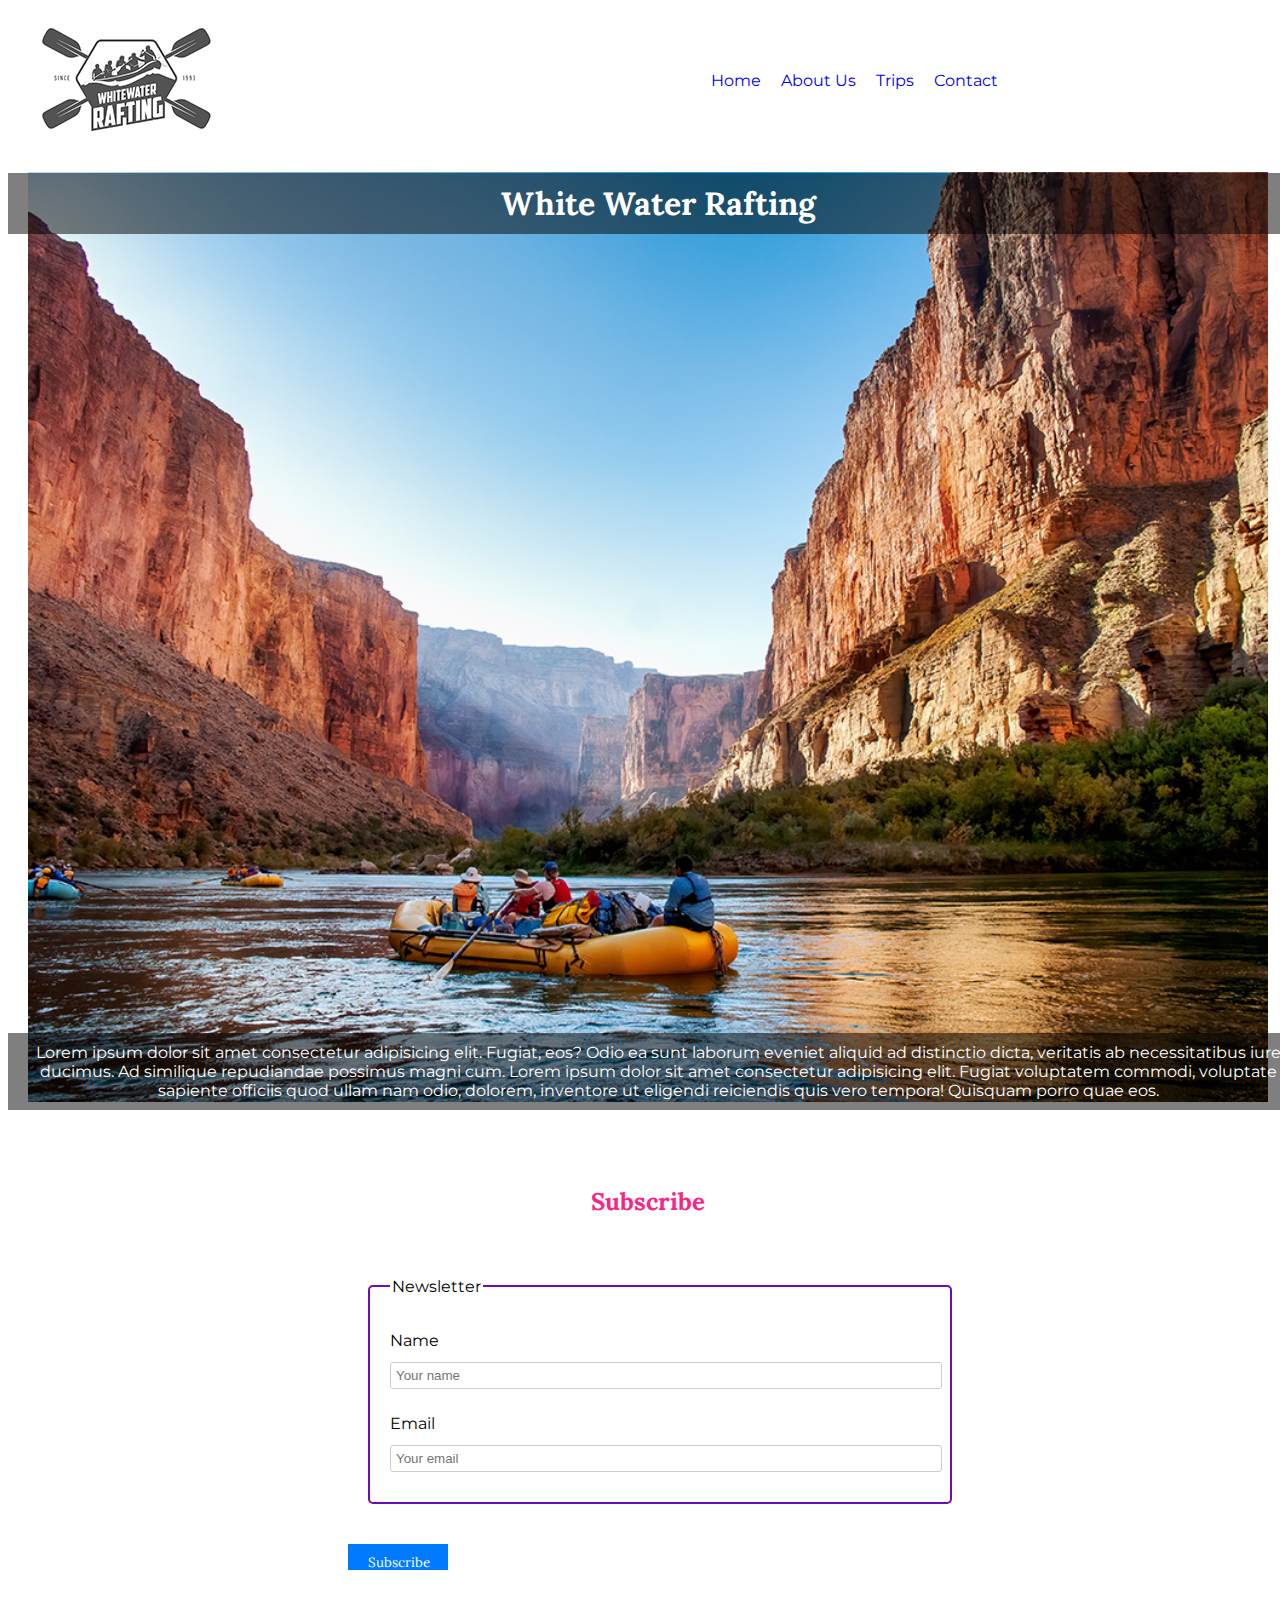
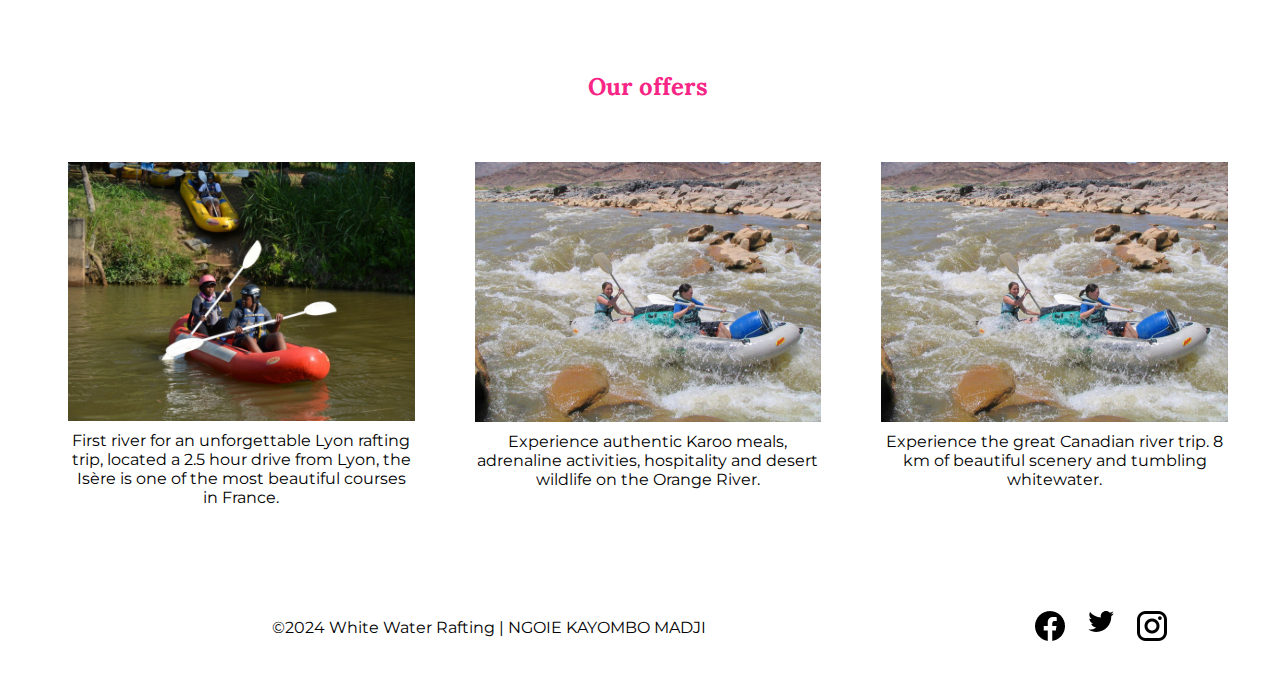
==== wwr/index.html @ e5eeaadc "new" ====
<!DOCTYPE html>
<html lang="en-US">
    <head>
        <meta charset="UTF-8">
        <meta name="viewport" content="width=device-width,initial-scale=1.0">
        <meta name="description" content="Home White Water Rafting.">
        <meta name="author" content="Ngoie Kayombo Madji"> 
        <title>Home | Ngoie Kayombo Madji</title>
        <link rel="stylesheet" href="styles/rafting.css">
    </head>
    <body>
        <header>
            <img src="images/logo.png" alt="Logo">
            <nav>
                <a href="index.html">Home</a>
                <a href="about.html">About Us</a>
                <a href="trips.html">Trips</a>
                <a href="contact.html">Contact</a>
            </nav>
        </header>
        <main>
            <div class="fullimage">
                
                <img src="images/heroimage.jpg" alt="Hero">
                <h1>White Water Rafting</h1>
                    <p>
                        Lorem ipsum dolor sit amet consectetur adipisicing elit. Fugiat, eos? Odio ea sunt laborum eveniet aliquid ad distinctio dicta, 
                        veritatis ab necessitatibus iure ducimus. Ad similique repudiandae possimus magni cum. 
                        Lorem ipsum dolor sit amet consectetur adipisicing elit. Fugiat voluptatem commodi, voluptate sapiente officiis quod ullam nam odio, 
                        dolorem, inventore ut eligendi reiciendis quis vero tempora! Quisquam porro quae eos.
                    </p>
            </div>
            <section class="newsletter">
                <h2>Subscribe</h2>
                <div class="newsletterindex">
                    <form>
                        <fieldset>
                            <legend>Newsletter</legend>
                            <label for="newsname">Name</label>
                            <input type="text" id="newsname" name="newsname" placeholder="Your name">
                            <label for="newsemail">Email</label>
                            <input type="email" id="newsemail" name="newsemail" placeholder="Your email">
                        </fieldset>
                        <button type="submit">Subscribe</button>
                    </form>
                </div>
            </section>
            <section>
                <h2>Our offers</h2>
                <div class="offers">
                    <div class="destniv2">
                        <figure>
                            <img class="destimage" src="images/GZ_Adventures_River_rafting.jpg" alt="rafting lyon" width="300">
                            <figcaption>First river for an unforgettable Lyon rafting trip, located a 2.5 hour drive from Lyon, the Isère is one of the most beautiful courses in France.</figcaption>
                        </figure>
                    </div>
                    <div class="destniv2">
                        <figure>
                            <img class="destimage" src="images/Karoo_Adventure_Holiday.jpg" alt="Karo Adventure" width="300">
                            <figcaption>Experience authentic Karoo meals, adrenaline activities, hospitality and desert wildlife on the Orange River.</figcaption>
                        </figure>
                    </div>
                    <div class="destniv2">
                        <figure>
                            <img class="destimage" src="images/Karoo_Adventure_Holiday.jpg" alt="Canadian river" width="300">
                            <figcaption>Experience the great Canadian river trip. 8 km of beautiful scenery and tumbling whitewater.</figcaption>
                        </figure>
                    </div>
                </div>
            </section>
        </main>
        <footer>
            <p>©2024 White Water Rafting | NGOIE KAYOMBO MADJI</p>
            <nav class="socialinks">
                <a href="https://facebok.com">
                    <img src="images/facebook-36.png" alt="Facebook">
                </a>
                <a href="https://twitter.com">
                    <img src="images/twitter-ico.svg" alt="Twitter">
                </a>
                <a href="https://instagram.com">
                    <img src="images/instagram.png" alt="Instagram">
                </a>
            </nav>

        </footer>
    </body>

</html>
---- wwr/styles/rafting.css ----
@import url('https://fonts.googleapis.com/css2?family=Lora:ital,wght@0,400..700;1,400..700&family=Lora:ital,wght@0,400..700;1,400..700&family=Montserrat:ital,wght@0,100..900;1,100..900&display=swap');

:root {
    --primary-color: #F72585;
    --secondary-color: #7209B7;
    --accent1-color: #3A0CA3;
    --accent2-color: #4361EE;

    --heading-font: 'Lora', serif;
    --paragraph-font: 'Montserrat', serif;

    --nav-background-color: var(--primary-color);
    --nav-link-color: var(--secondary-color);
    --nav-hover-link-color: var(--accent1-color);
    --nav-hover-background-color: var(--accent2-color);
}

body {
    font-family: var(--paragraph-font);
    width: 100%;
}

h1, h2, h3, h4, h5, h6 {
    font-family: var(--heading-font);
    color: var(--primary-color);
    text-align: center;
}

a {
    text-decoration: none;
}
p {
    padding: 25px;
}

/*Styling the header */
header {
    display: grid;
    grid-template-columns: 1fr 2fr;
    align-items: center;
    padding: 10px 20px;
}

.logo {
    justify-self: center;
}

header nav {
    display: flex;
    justify-content: center;
}

header nav a {
    margin: 0 10px;
    text-decoration: none;
}

/* styling the main */
 main {
    display: flex;
    flex-direction: column;
    width: 100%;
    gap: 20px;
 }

 div {
    padding: 20px;
 }

 section {
    padding: 20px;
 }


.hero {
    position: relative;
    width: 100%;
}
.hero img {
    display: block;
    width: 100%;
    height: auto;
}

.hero h1 {
    display: block;
    color: whitesmoke;
    position: absolute;
    top: 9%;
    width: 100%;
    text-align: center;
    background-color: rgba(0,0,0,0.25);
}

.hero article
{
    position: absolute;
    background-color: rgba(0,0,0,0.25);
    color: white;
    left: 15%;
    top: 35%;
    width: 71%;
}

.hero article img {
    position: relative;
    float: right;
    width: 20%;
    height: auto;
    clear: both;
}

.history {
    display: flex;
    flex-wrap: wrap;
}

.history img {
    width: 35%;
    margin: 0 auto;
}

.history h2 {
    width: 100%;
    text-align: center;
}

.history p {
    flex:1;
}

.adventure {
    display: flex;
    flex-wrap: wrap;
}

.adventure h2 {
    width: 100%;
}

.adventure img {
    flex: 1;
    width: auto;
    height: 70px;
    margin: 10px;
}
figure {
    flex:1;
    margin: 0;
    text-align: center;
}
figcaption {
    text-align: center;
}

footer {
  width: 90%;
    display: grid;
    grid-template-columns: repeat(5, 20%);
    align-items: center;
    padding: 10px 20px;
}
footer p {
    grid-column-start: 1;
    grid-column-end:5;
    justify-self: center;
}
footer nav {
    display: flex;
    justify-content: end;
}

footer nav a {
    margin: 0 10px;
    text-decoration: none;
}
.map {
  border: 2px solid var(--nav-link-color);
  width: 90%;
  height: auto;
}

.ifr {
  width: 100%;
  border: none;
}

.contactemployee {
  display: flex;
  flex-wrap: wrap;
}

.contactemployee h2 {
  
  width: 100%;
}

.contactemployee img {
  flex: 1;
  width: auto;
  height: 150px;
  margin: 10px;
}


form {
  display: block;
}

fieldset {
  margin-bottom: 15px;
  padding: 25px;
  border-radius: 5px;
  border: 2px solid var(--nav-link-color);
  width: 90%;
  height: auto;
}

label {
  margin-bottom: 5px;
  margin-top: 15px;
}

input[type="text"], input[type="email"]{
  width: 35%;
  padding: 5px;
  margin-top: 2px;
  border: 1px solid #ccc;
  border-radius: 3px;
}

textarea {
  width: 100%;
  height: 80%;
  padding: 10px;
  margin-top: 5px;
  border: 1px solid #ccc;
  border-radius: 3px;
}

button[type="submit"]:hover {
  background-color: var(--accent2-color);
}

button[type="submit"] {
  font-family: var(--heading-font);
  color: var(--primary-color);
  background-color: var(--accent2-color);
  width: 100px;
  height: 2em;
  color: #fff;
  border: none;
}

.destinations {
  display: block;
}

.desttitre{
  text-align: center;
}


/* trips*/

.destniv1 {
  display: flex;
  height: 30rem;
}

.destniv2 {
  flex: 1;
}

.destimage {
  width: 100%;
}

figcaption {
  text-align: center;
}

.destniv2 figure {
  display: flex;
  flex-direction: column;
}

.destniv2 figure figcaption {
  margin-top: 10px;
}

.tripoverview {
  text-align: left;
}
.destniv2 p {
  padding: 0px;
}

.tabledestination {
  margin: 0 auto;
  width: 80%;
} 
.tabledestination h2{
  float: left;
}
table {
  width: 100%;
  border-collapse: collapse;
}

th, td {
  border: 1px solid black;
  padding: 8px;
  text-align: left;
}

th {
  background-color: #f2f2f2;
}

/* Index */
.newsletterindex {
  display: flex;
  justify-content: center;
}

.newsletterindex form {
  width: 50%;
}

.newsletterindex  fieldset {
  margin: 20px;
  padding: 20px;
}

.newsletterindex label {
  display: block;
  margin-bottom: 10px;
}

.newsletterindex input {
  width: 100%;
  padding: 5px;
  margin-bottom: 10px;
}

.newsletterindex button {
  margin-top: 20px;
  padding: 10px 20px;
  background-color: #007bff;
  color: white;
  border: none;
  cursor: pointer;
}

.newsletterindex button:hover {
  background-color: #0056b3;
}

.fullimage {
  position: relative;
}

.fullimage img {
  width: 100%;
  height: auto;
}

.fullimage h1 {
  position: absolute;
  top: 0;
  left: 0;
  width: 100%;
  text-align: center;
  background-color: rgba(0, 0, 0, 0.5);
  color: white;
  padding: 10px;
}

.fullimage p {
  position: absolute;
  bottom: 0;
  left: 0;
  width: 100%;
  text-align: center;
  background-color: rgba(0, 0, 0, 0.5);
  color: white;
  padding: 10px;
}

/*Columns */
.offers {
  display: grid;
  grid-template-columns: repeat(3, 1fr);
  grid-gap: 20px;
  text-align: center;
}

.offers img {
  width: 100%;
  height: auto;
}

.offers p {
  margin-top: 10px;
}
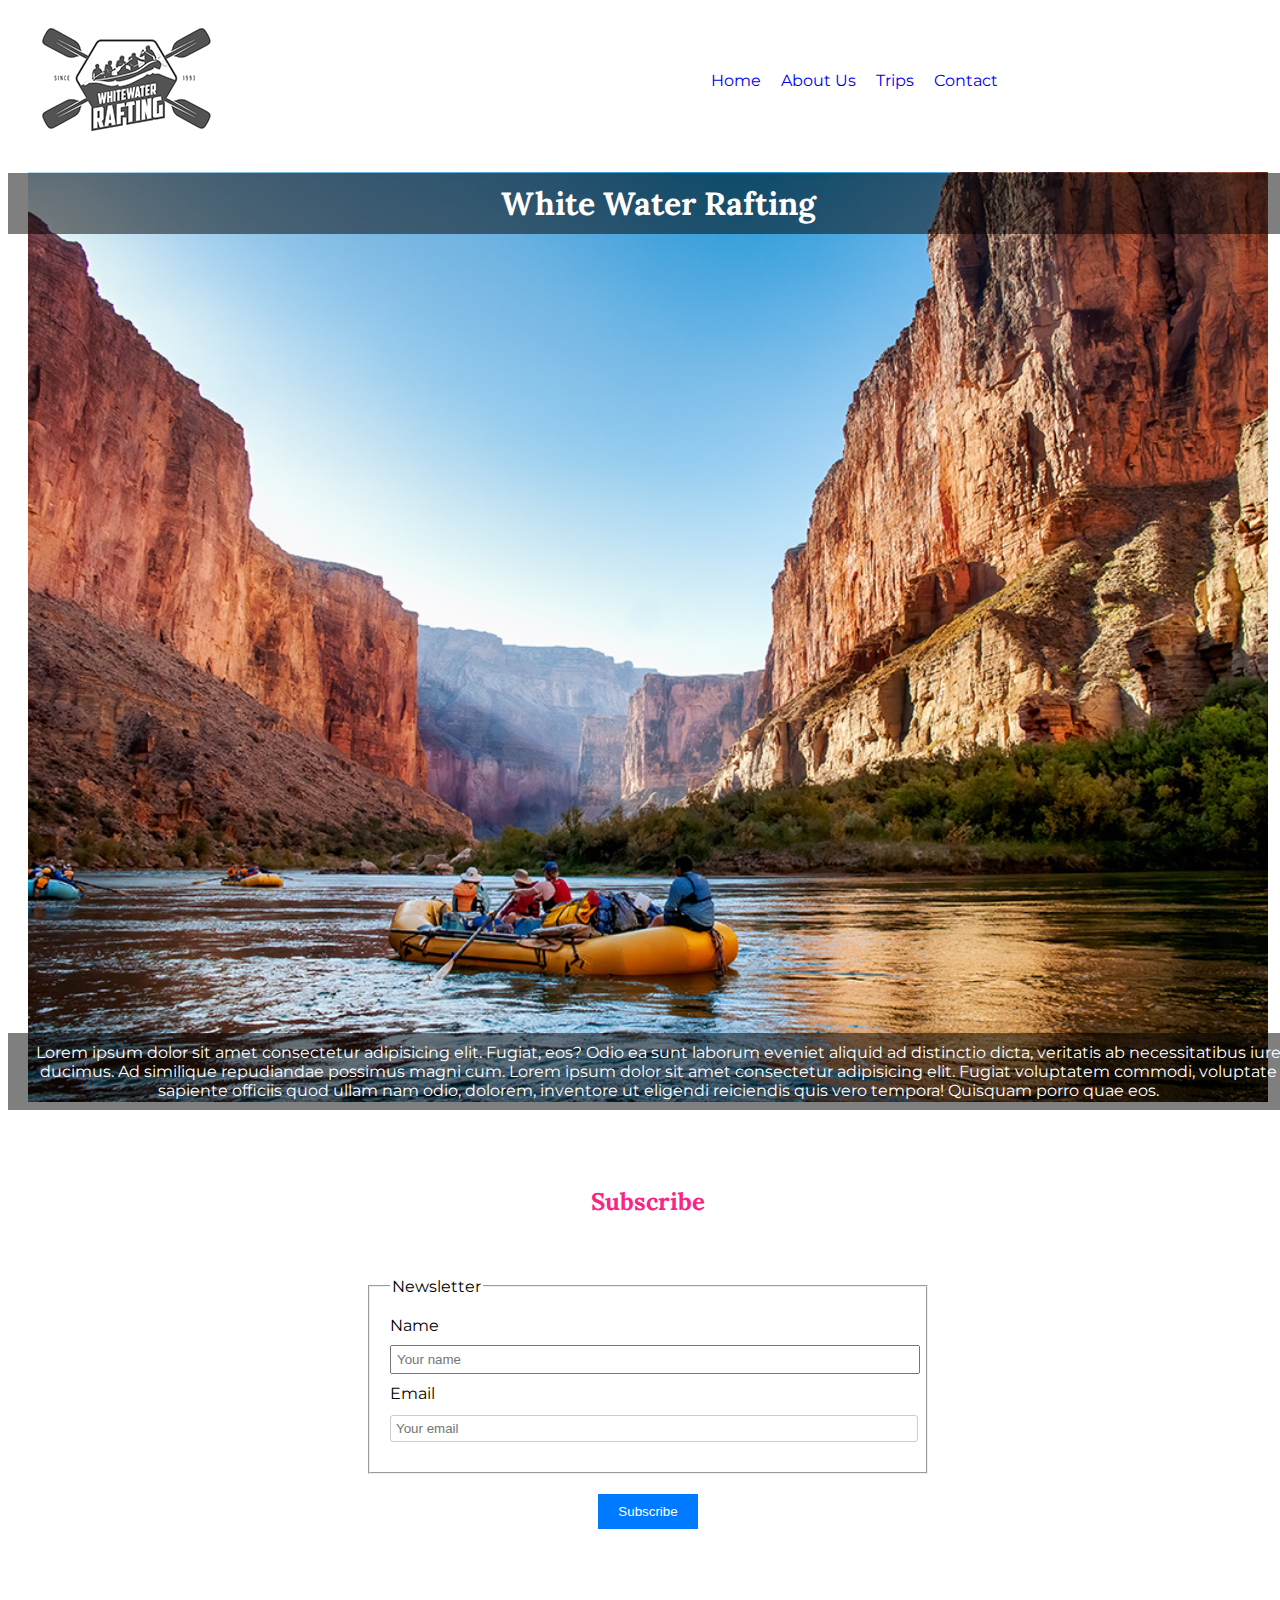
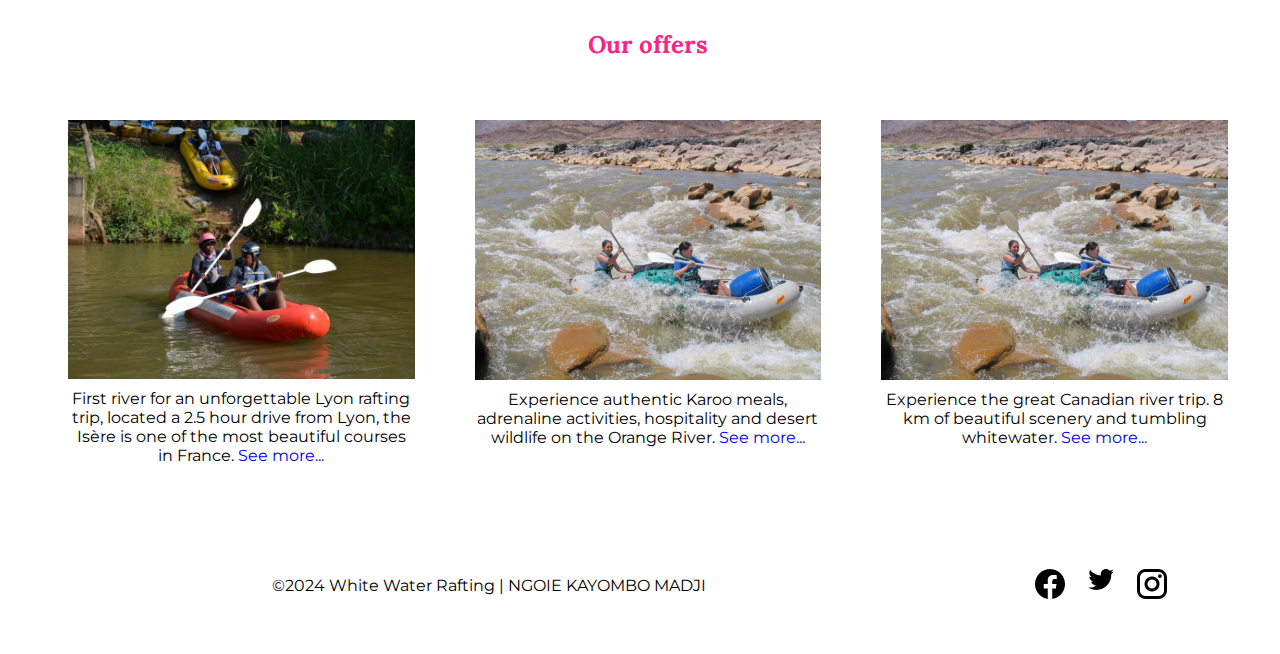
==== commit 3afd69a2: "new" ====
--- a/wwr/index.html
+++ b/wwr/index.html
@@ -51,19 +51,19 @@
                     <div class="destniv2">
                         <figure>
                             <img class="destimage" src="images/GZ_Adventures_River_rafting.jpg" alt="rafting lyon" width="300">
-                            <figcaption>First river for an unforgettable Lyon rafting trip, located a 2.5 hour drive from Lyon, the Isère is one of the most beautiful courses in France.</figcaption>
+                            <figcaption>First river for an unforgettable Lyon rafting trip, located a 2.5 hour drive from Lyon, the Isère is one of the most beautiful courses in France. <a href="trips.html">See more...</a> </figcaption>
                         </figure>
                     </div>
                     <div class="destniv2">
                         <figure>
                             <img class="destimage" src="images/Karoo_Adventure_Holiday.jpg" alt="Karo Adventure" width="300">
-                            <figcaption>Experience authentic Karoo meals, adrenaline activities, hospitality and desert wildlife on the Orange River.</figcaption>
+                            <figcaption>Experience authentic Karoo meals, adrenaline activities, hospitality and desert wildlife on the Orange River. <a href="trips.html">See more...</a></figcaption>
                         </figure>
                     </div>
                     <div class="destniv2">
                         <figure>
                             <img class="destimage" src="images/Karoo_Adventure_Holiday.jpg" alt="Canadian river" width="300">
-                            <figcaption>Experience the great Canadian river trip. 8 km of beautiful scenery and tumbling whitewater.</figcaption>
+                            <figcaption>Experience the great Canadian river trip. 8 km of beautiful scenery and tumbling whitewater. <a href="trips.html">See more...</a></figcaption>
                         </figure>
                     </div>
                 </div>
--- a/wwr/styles/rafting.css
+++ b/wwr/styles/rafting.css
@@ -203,11 +203,11 @@
 }
 
 
-form {
+.contactform {
   display: block;
 }
 
-fieldset {
+.contactform fieldset {
   margin-bottom: 15px;
   padding: 25px;
   border-radius: 5px;
@@ -216,12 +216,12 @@
   height: auto;
 }
 
-label {
+.contactform label {
   margin-bottom: 5px;
   margin-top: 15px;
 }
 
-input[type="text"], input[type="email"]{
+.contactform input[type="text"], input[type="email"]{
   width: 35%;
   padding: 5px;
   margin-top: 2px;
@@ -229,7 +229,7 @@
   border-radius: 3px;
 }
 
-textarea {
+.contactform textarea {
   width: 100%;
   height: 80%;
   padding: 10px;
@@ -238,11 +238,11 @@
   border-radius: 3px;
 }
 
-button[type="submit"]:hover {
+.contactform button[type="submit"]:hover {
   background-color: var(--accent2-color);
 }
 
-button[type="submit"] {
+.contactform button[type="submit"] {
   font-family: var(--heading-font);
   color: var(--primary-color);
   background-color: var(--accent2-color);
@@ -351,6 +351,8 @@
   color: white;
   border: none;
   cursor: pointer;
+  display: block;
+  margin: 0 auto;
 }
 
 .newsletterindex button:hover {
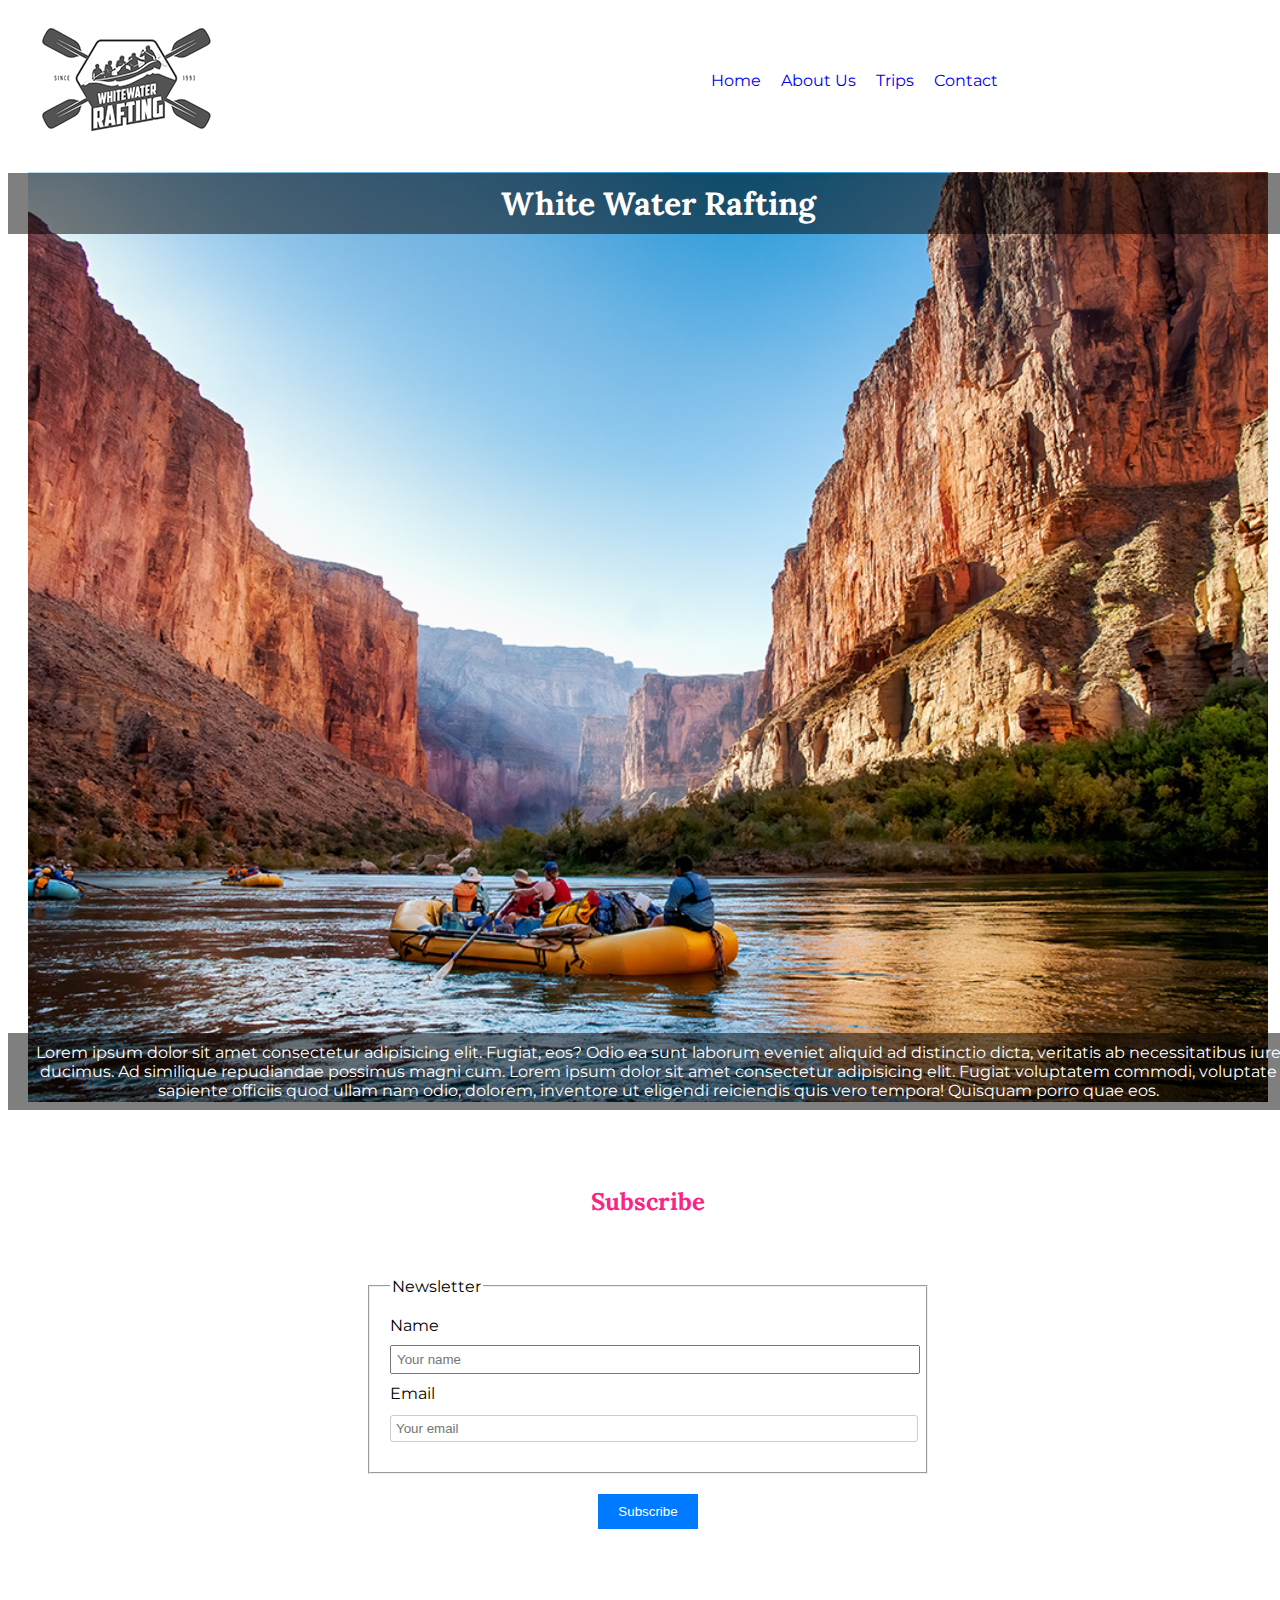
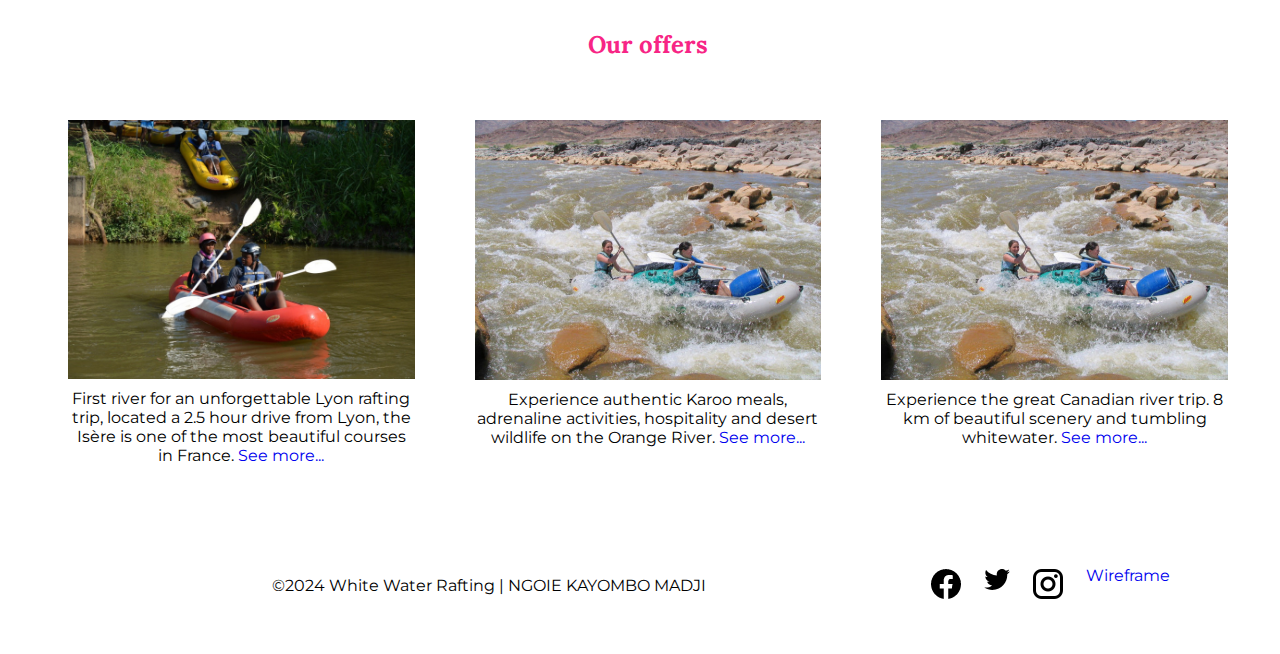
==== commit 71020df0: "updated" ====
--- a/wwr/index.html
+++ b/wwr/index.html
@@ -81,6 +81,7 @@
                 <a href="https://instagram.com">
                     <img src="images/instagram.png" alt="Instagram">
                 </a>
+                <a href="images/wireframeindex.PNG" target="_blank">Wireframe</a>
             </nav>
 
         </footer>
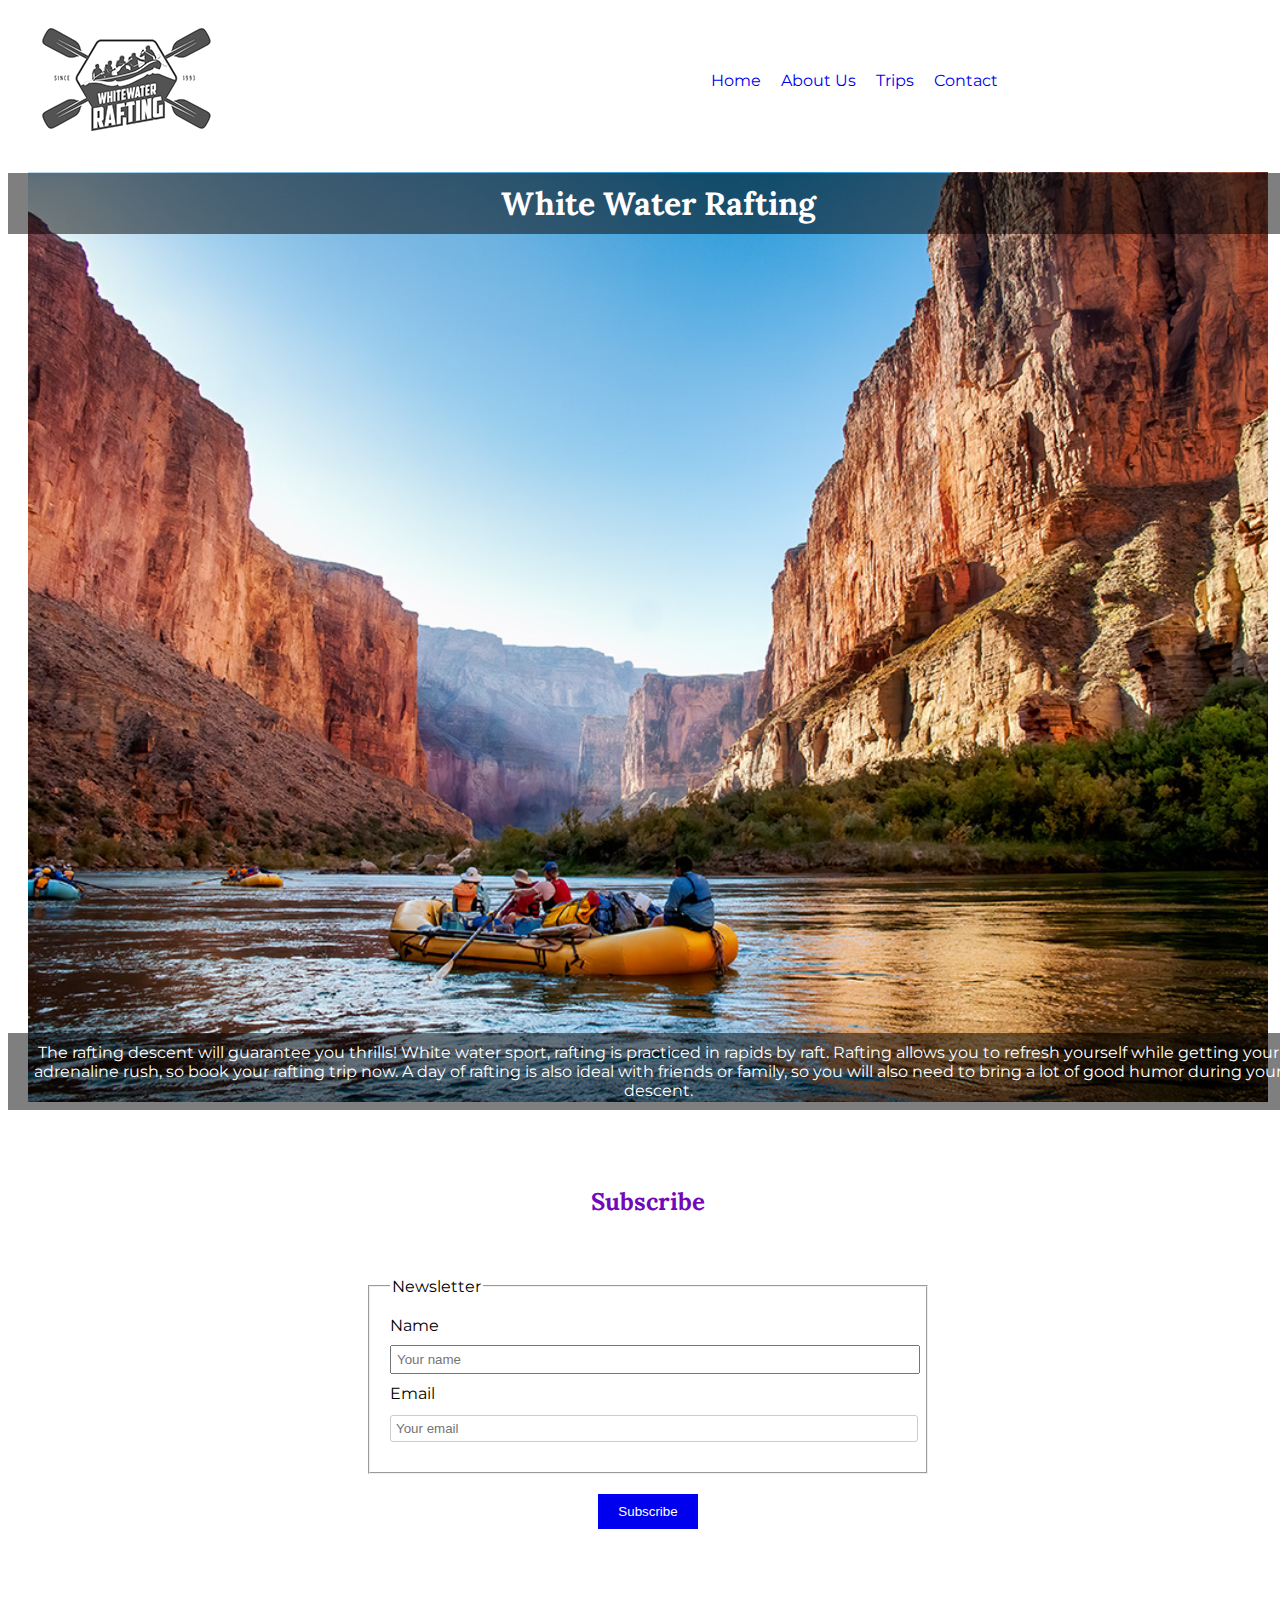
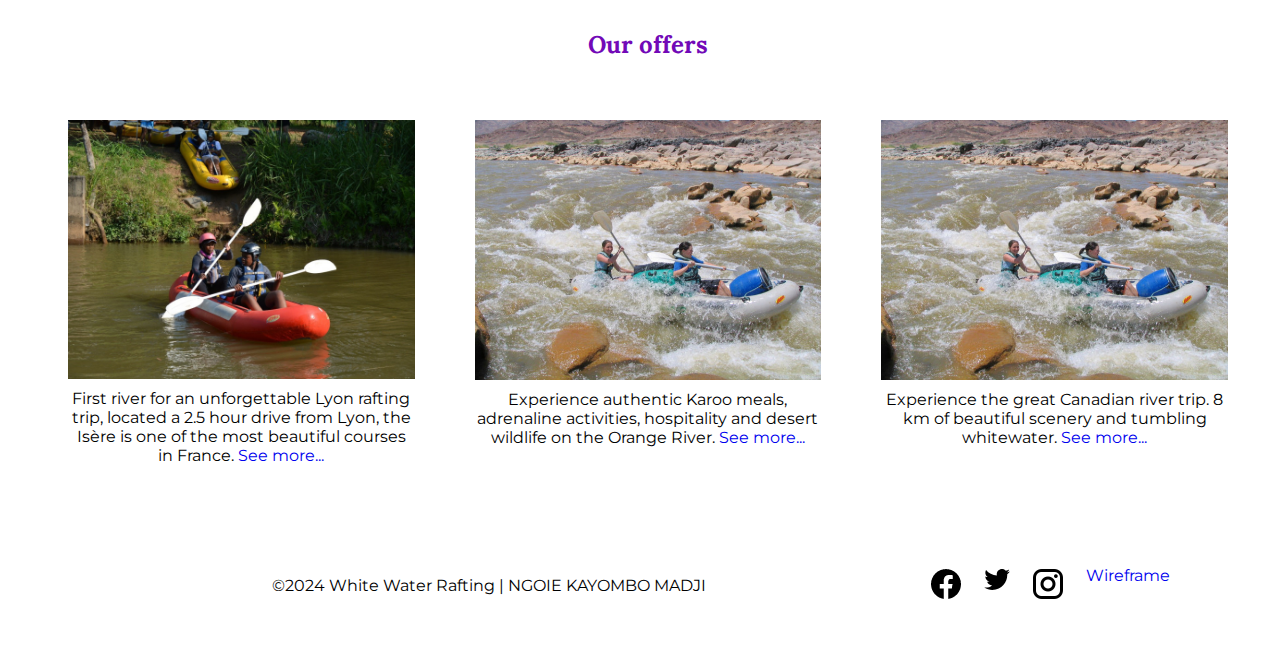
==== commit 87ebeac1: "new" ====
--- a/wwr/index.html
+++ b/wwr/index.html
@@ -24,10 +24,7 @@
                 <img src="images/heroimage.jpg" alt="Hero">
                 <h1>White Water Rafting</h1>
                     <p>
-                        Lorem ipsum dolor sit amet consectetur adipisicing elit. Fugiat, eos? Odio ea sunt laborum eveniet aliquid ad distinctio dicta, 
-                        veritatis ab necessitatibus iure ducimus. Ad similique repudiandae possimus magni cum. 
-                        Lorem ipsum dolor sit amet consectetur adipisicing elit. Fugiat voluptatem commodi, voluptate sapiente officiis quod ullam nam odio, 
-                        dolorem, inventore ut eligendi reiciendis quis vero tempora! Quisquam porro quae eos.
+                        The rafting descent will guarantee you thrills! White water sport, rafting is practiced in rapids by raft. Rafting allows you to refresh yourself while getting your adrenaline rush, so book your rafting trip now. A day of rafting is also ideal with friends or family, so you will also need to bring a lot of good humor during your descent.
                     </p>
             </div>
             <section class="newsletter">
--- a/wwr/styles/rafting.css
+++ b/wwr/styles/rafting.css
@@ -22,7 +22,7 @@
 
 h1, h2, h3, h4, h5, h6 {
     font-family: var(--heading-font);
-    color: var(--primary-color);
+    color: var(--secondary-color);
     text-align: center;
 }
 
@@ -289,12 +289,17 @@
   margin-top: 10px;
 }
 
+.destniv2 p {
+  padding: 0px;
+}
+
+.destniv2 h4{
+  color:var(--secondary-color);
+}
 .tripoverview {
   text-align: left;
 }
-.destniv2 p {
-  padding: 0px;
-}
+
 
 .tabledestination {
   margin: 0 auto;
@@ -347,12 +352,14 @@
 .newsletterindex button {
   margin-top: 20px;
   padding: 10px 20px;
-  background-color: #007bff;
+  background-color: #0000ee;
   color: white;
   border: none;
   cursor: pointer;
   display: block;
   margin: 0 auto;
+
+  
 }
 
 .newsletterindex button:hover {
